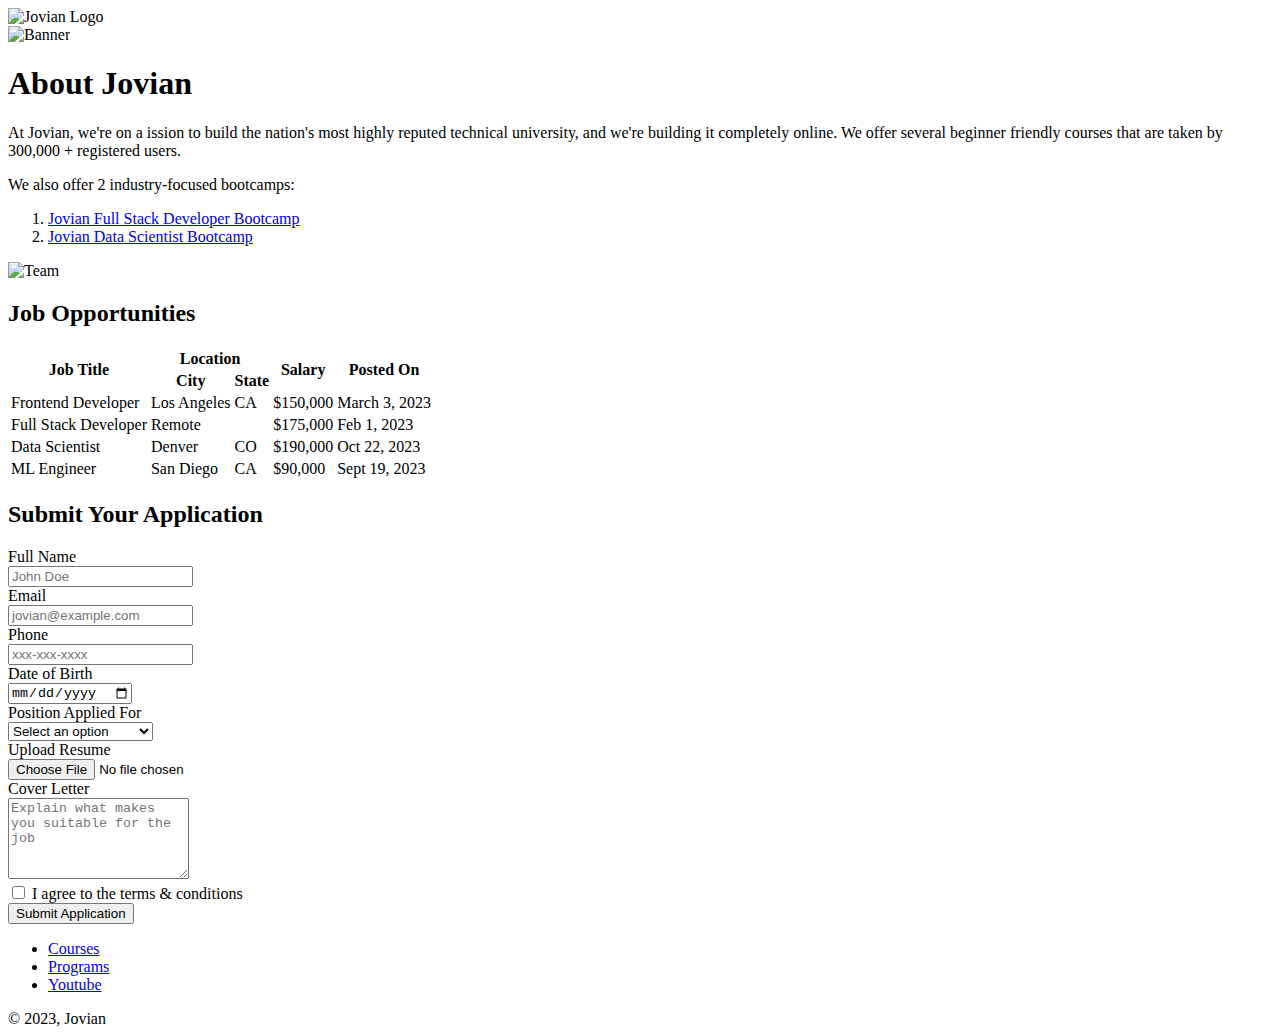
==== src/index.html @ 4813a9be "change to "About Jovian"" ====
<!DOCTYPE html>
<html lang="en">

<head>
  <title>
    My First Web Page
  </title>
  <link rel="preconnect" href="https://fonts.googleapis.com">
  <link rel="preconnect" href="https://fonts.gstatic.com" crossorigin>
  <link
    href="https://fonts.googleapis.com/css2?family=Inter:wght@400;500;600;700&family=Roboto:ital,wght@0,500;0,700;0,900;1,400&display=swap"
    rel="stylesheet">
  <link rel="stylesheet" href="styles.css">
</head>

<body>
  <div id="navbar">
    <img id="logo" alt="Jovian Logo" src="https://jovian.com/jovian_logo.svg">
  </div>
  <img id="banner" src="banner.jpg" alt="Banner" height="240">
  <h1>
    About Jovian
  </h1>

  <div id="about">
    <div id="description">
      <p style="margin-top: 0;">
        At Jovian, we're on a ission to build the nation's most highly reputed technical university, and we're building
        it completely online. We offer several beginner friendly courses that are taken by 300,000 + registered users.
      </p>
      <p>
        We also offer 2 industry-focused bootcamps:
      <ol>
        <li>
          <a href="https://jovian.com/program/jovian-full-stack-developer-bootcamp" target="_blank">
            Jovian Full Stack Developer Bootcamp
          </a>
        </li>

        <li>
          <a href="https://jovian.com/program/jovian-data-science-bootcamp" target="_blank">
            Jovian Data Scientist Bootcamp
          </a>
        </li>
      </ol>
      </p>
    </div>
    <div id="team">
      <img id="team-image" alt="Team" src="Team.jpg">
    </div>
  </div>


  <h2>Job Opportunities</h2>
  <div id="jobs">
    <table id="jobs-table">
      <tr class="jobs-header-row">
        <th rowspan="2"> Job Title</th>
        <th colspan="2"> Location</th>
        <th rowspan="2">Salary</th>
        <th rowspan="2">Posted On</th>
      </tr>
      <tr class="jobs-header-row">
        <th>City</th>
        <th>State</th>
      </tr>
      <tr class="jobs-data-row">
        <td>Frontend Developer</td>
        <td>Los Angeles</td>
        <td>CA</td>
        <td>$150,000</td>
        <td>March 3, 2023</td>
      </tr>
      <tr class="jobs-data-row">
        <td>Full Stack Developer</td>
        <td colspan="2">Remote</td>

        <td>$175,000</td>
        <td>Feb 1, 2023</td>
      </tr>
      <tr class="jobs-data-row">
        <td>Data Scientist</td>
        <td>Denver</td>
        <td>CO</td>
        <td>$190,000</td>
        <td>Oct 22, 2023</td>
      </tr>
      <tr class="jobs-data-row">
        <td>ML Engineer</td>
        <td>San Diego</td>
        <td>CA</td>
        <td>$90,000</td>
        <td>Sept 19, 2023</td>
      </tr>
    </table>
  </div>

  <div id="application">
    <h2>Submit Your Application</h2>

  <form 
  id="application-form" 
  action="https://formbold.com/s/35Xwy"
  method="POST"
  
  >
<div class="form-group">
<label for="name">Full Name</label><br>
  <input type="text=" id="name" name="Full Name" required placeholder="John Doe">
</div>

<div class="form-group">
  <label for="email">Email</label><br>
  <input type="email" id="email" name="Email Address" required placeholder="jovian@example.com">
</div>

  <div class="form-group">
    <label for="phone">Phone</label><br>
    <input type="tel" id="phone" name="phone" required placeholder="xxx-xxx-xxxx">
  </div>

  <div class="form-group">
    <label for="dob">Date of Birth</label><br>
<input type="date" id="dob" name="dob" required>
  </div>

  <div class="form-group">
    <label for="position">Position Applied For</label><br>
    <select id="position" name="Position Applied" required>
<option value="">Select an option</option>
<option value="frontend developer">Frontend Developer</option>
<option value="full stack developer">Full Stack Developer</option>
<option value="Data Scientist">Data Scientist</option>
<option value="ML Engineer">ML Engineer</option>
    </select>
  </div>

<div class="form-group">
  <label for="resume">Upload Resume</label><br>
  <input type="file" id="resume" name="resume" accept=".pdf, .doc, .docx" required>
</div>

<div class="form-group"></div>
<label for="coverletter">Cover Letter</label><br>
<textarea id="coverletter" name="coverletter" rows="5"  placeholder="Explain what makes you suitable for the job"></textarea>

<div class="form-group">
  <label for="terms">
  <input type= "checkbox" id="terms" name="terms" required>
  I agree to the terms & conditions
  </label>
</div>

<div class="form-group">
  <input type="submit" value="Submit Application">
</div>

    </form>

  </div>



  <div id="footer">
    <ul id="footer-links">
      <li>
        <a href="https://jovian.com/learn" target="_blank">
          Courses
        </a>
      </li>
      <li>
        <a href="https://jovian.com/learn" target="_blank">
          Programs
        </a>
      </li>
      <li>
        <a href="https://www.youtube.com/@jovianhq" target=_blank">
          Youtube
        </a>
      </li>
    </ul>
    <span class="copyright">© 2023, Jovian</span>
  </div>
</body>

</html>
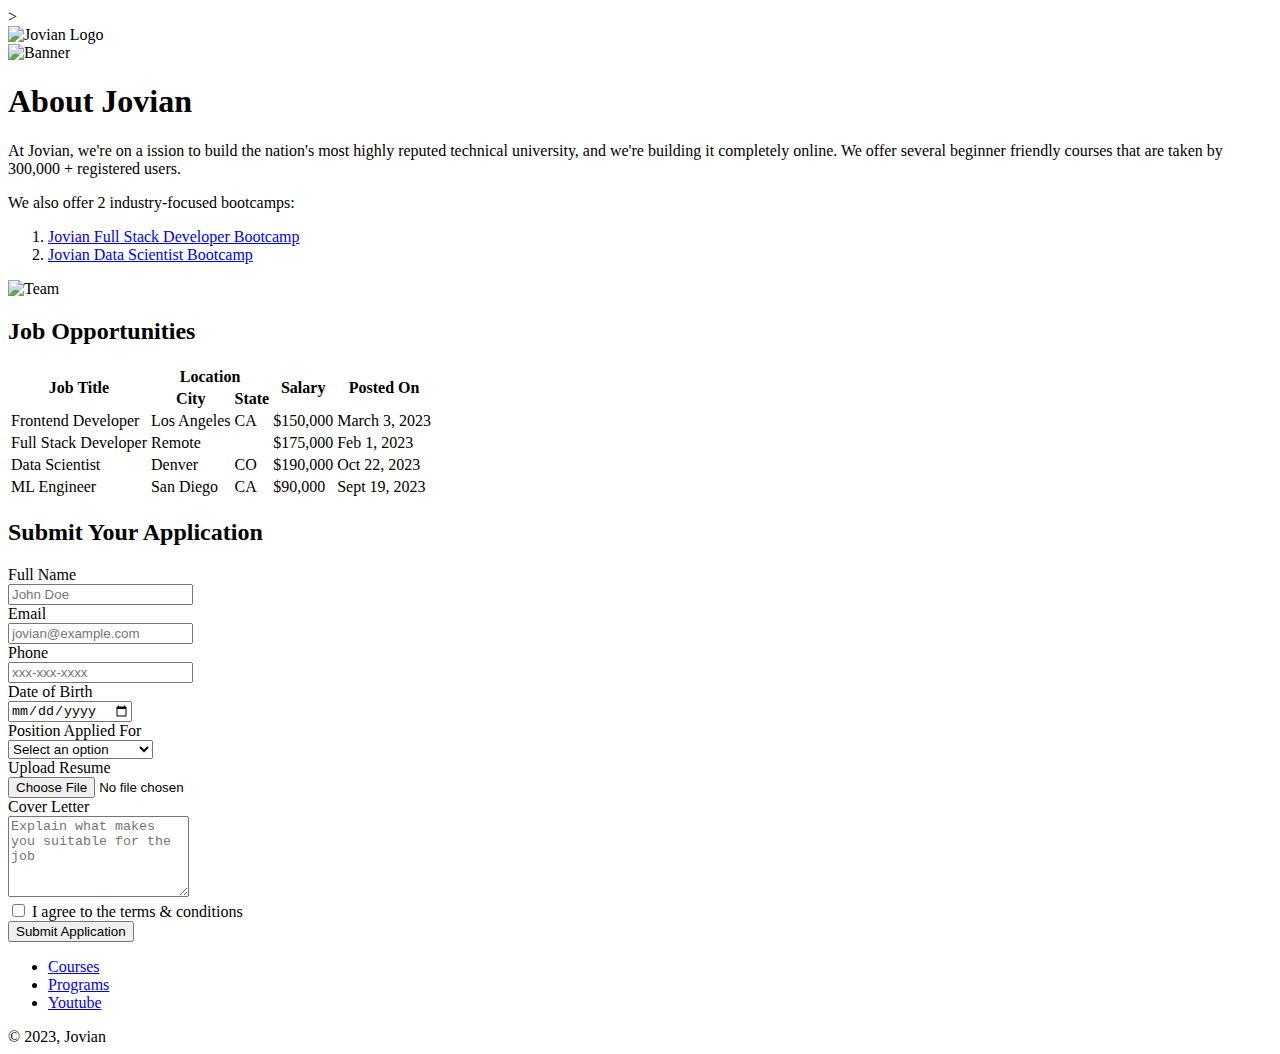
==== commit 8b20a37d: "Added icon, added meta image, changed og title" ====
--- a/src/index.html
+++ b/src/index.html
@@ -1,10 +1,32 @@
 <!DOCTYPE html>
 <html lang="en">
 
-<head>
-  <title>
-    My First Web Page
-  </title>
+<head>  
+  <meta charset="UTF-8">
+  <meta name="viewport" content="width=device-width, initial-scale=1.0">
+  <meta name="description" content="Learn about job openings at Jovian and submit your application now">
+  <meta name="keywords" content="data science, software development, jobs">
+  <meta name="author" content="Jovian">
+  <meta name="robots" content="index, follow">
+  <meta property="og:title" content= <meta charset="UTF-8">
+    <meta name="viewport" content="width=device-width, initial-scale=1.0">
+    <meta name="description" content="Learn about job openings at Jovian and submit your application now">
+    <meta name="keywords" content="data science, software development, jobs">
+    <meta name="author" content="Jovian">
+    <meta name="robots" content="index, follow">
+    <meta property="og:title" content= "Jovian Careers | Build a Successful Career in Tech">
+    <meta property="og:description" content="Learn about job openings at Jovian and submit your application now">
+    <meta property="og:image" content="/jovian_meta.png">
+    <meta name="twitter:title" content="Jovian Careers">
+    <meta name="twitter:description" content="Learn about job openings at Jovian and submit your application now">
+    <meta name="twitter:image" content="/jovian_meta.png">>
+  <meta property="og:description" content="Learn about job openings at Jovian and submit your application now">
+  <meta property="og:image" content="/jovian_meta.png">
+  <meta name="twitter:title" content="Jovian Careers">
+  <meta name="twitter:description" content="Learn about job openings at Jovian and submit your application now">
+  <meta name="twitter:image" content="/jovian_meta.png">
+  <title>Jovian Careers | Build a Successful Career in Tech</title>
+  <link rel="icon" href="/jovian_favicon.png" type="image/x-icon">
   <link rel="preconnect" href="https://fonts.googleapis.com">
   <link rel="preconnect" href="https://fonts.gstatic.com" crossorigin>
   <link
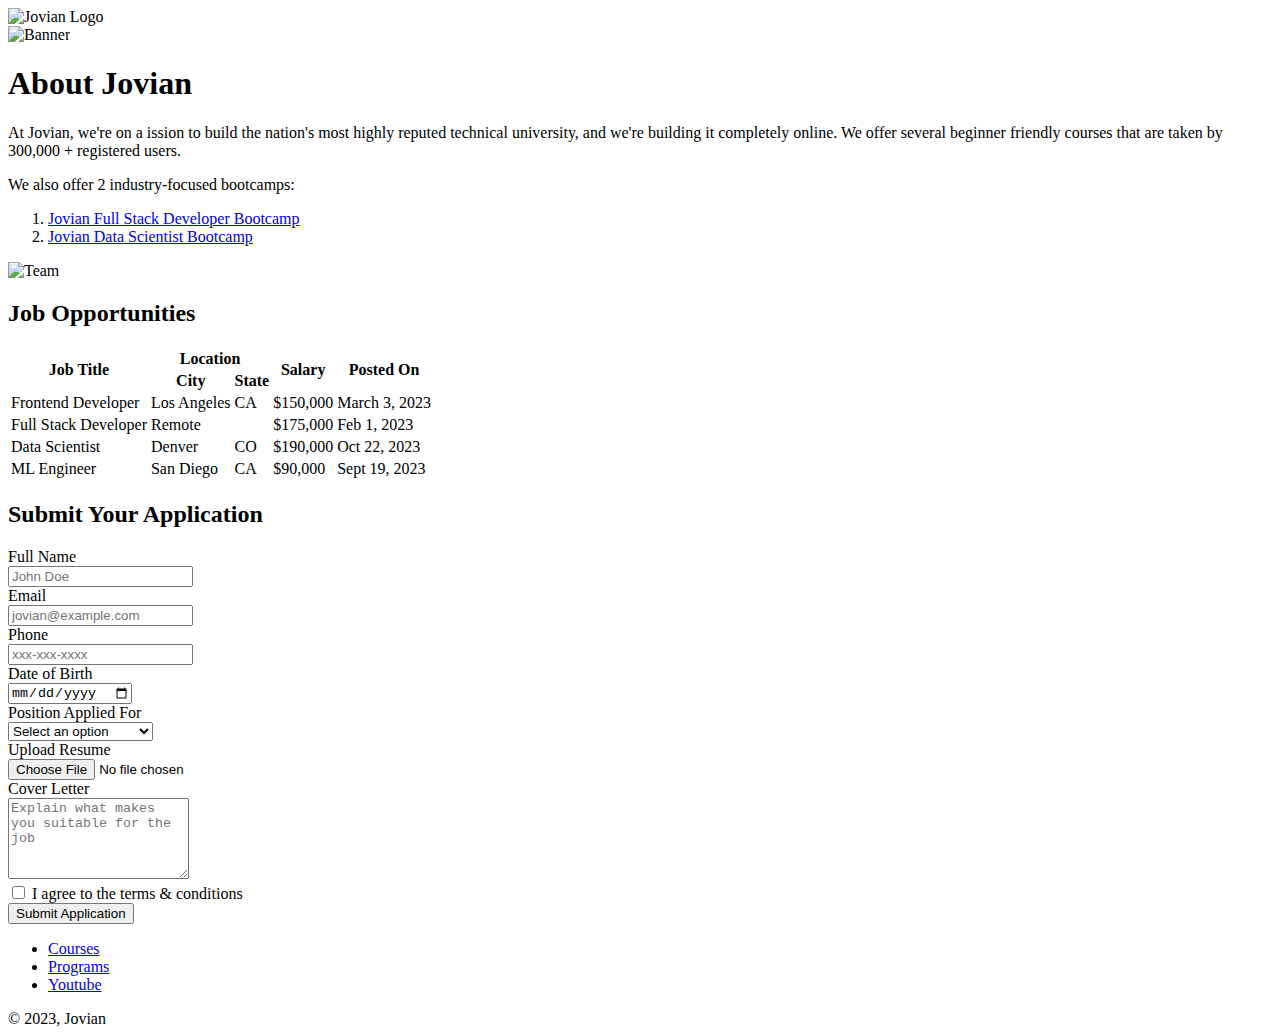
==== commit 68f5687c: "added meta tags" ====
--- a/src/index.html
+++ b/src/index.html
@@ -3,29 +3,18 @@
 
 <head>  
   <meta charset="UTF-8">
-  <meta name="viewport" content="width=device-width, initial-scale=1.0">
-  <meta name="description" content="Learn about job openings at Jovian and submit your application now">
-  <meta name="keywords" content="data science, software development, jobs">
-  <meta name="author" content="Jovian">
-  <meta name="robots" content="index, follow">
-  <meta property="og:title" content= <meta charset="UTF-8">
     <meta name="viewport" content="width=device-width, initial-scale=1.0">
     <meta name="description" content="Learn about job openings at Jovian and submit your application now">
     <meta name="keywords" content="data science, software development, jobs">
     <meta name="author" content="Jovian">
     <meta name="robots" content="index, follow">
-    <meta property="og:title" content= "Jovian Careers | Build a Successful Career in Tech">
+    <meta property="og:title" content="Jovian Careers">
     <meta property="og:description" content="Learn about job openings at Jovian and submit your application now">
     <meta property="og:image" content="/jovian_meta.png">
     <meta name="twitter:title" content="Jovian Careers">
     <meta name="twitter:description" content="Learn about job openings at Jovian and submit your application now">
-    <meta name="twitter:image" content="/jovian_meta.png">>
-  <meta property="og:description" content="Learn about job openings at Jovian and submit your application now">
-  <meta property="og:image" content="/jovian_meta.png">
-  <meta name="twitter:title" content="Jovian Careers">
-  <meta name="twitter:description" content="Learn about job openings at Jovian and submit your application now">
-  <meta name="twitter:image" content="/jovian_meta.png">
-  <title>Jovian Careers | Build a Successful Career in Tech</title>
+    <meta name="twitter:image" content="/jovian_meta.png">
+  <title>Jovian Careers</title>
   <link rel="icon" href="/jovian_favicon.png" type="image/x-icon">
   <link rel="preconnect" href="https://fonts.googleapis.com">
   <link rel="preconnect" href="https://fonts.gstatic.com" crossorigin>
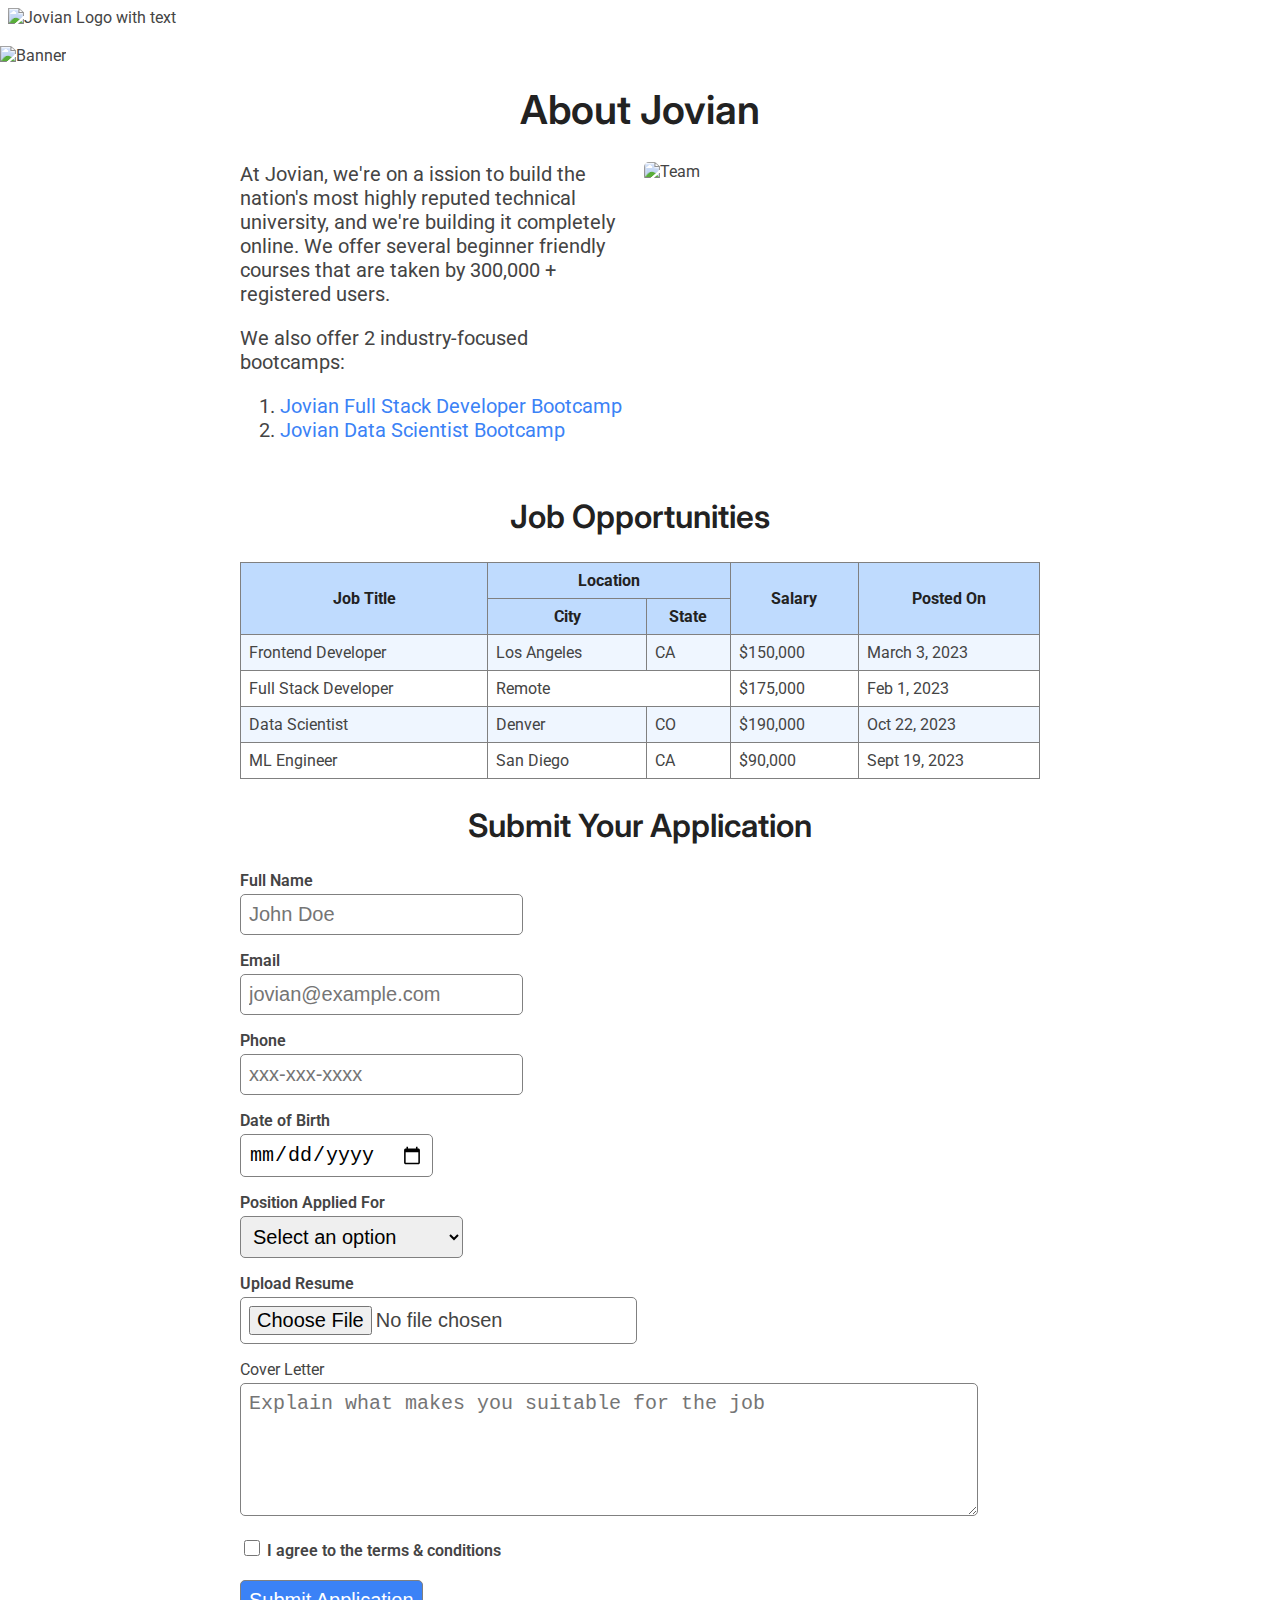
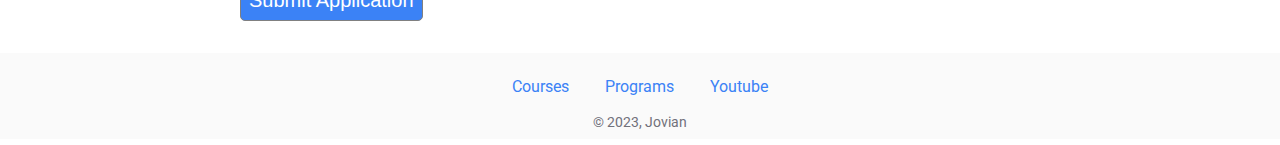
==== commit afc75566: "Added responsve layout" ====
--- a/src/index.html
+++ b/src/index.html
@@ -8,13 +8,13 @@
     <meta name="keywords" content="data science, software development, jobs">
     <meta name="author" content="Jovian">
     <meta name="robots" content="index, follow">
-    <meta property="og:title" content="Jovian Careers">
+    <meta property="og:title" content="Jovian Careers | Build a Successful Career in Tech">
     <meta property="og:description" content="Learn about job openings at Jovian and submit your application now">
     <meta property="og:image" content="/jovian_meta.png">
-    <meta name="twitter:title" content="Jovian Careers">
+    <meta name="twitter:title" content="Jovian Careers | Build a Successful Career in Tech">
     <meta name="twitter:description" content="Learn about job openings at Jovian and submit your application now">
     <meta name="twitter:image" content="/jovian_meta.png">
-  <title>Jovian Careers</title>
+  <title>Jovian Careers | Build a Successful Career in Tech</title>
   <link rel="icon" href="/jovian_favicon.png" type="image/x-icon">
   <link rel="preconnect" href="https://fonts.googleapis.com">
   <link rel="preconnect" href="https://fonts.gstatic.com" crossorigin>
@@ -26,9 +26,10 @@
 
 <body>
   <div id="navbar">
-    <img id="logo" alt="Jovian Logo" src="https://jovian.com/jovian_logo.svg">
-  </div>
-  <img id="banner" src="banner.jpg" alt="Banner" height="240">
+    <img id="logo" alt="Jovian Logo" src="jovian logo.png" height="30">
+    <img id="logo-with-text"  alt="Jovian Logo with text" src="https://jovian.com/jovian_logo.svg" height="30">
+  </div>
+  <img id="banner" src="banner.jpg" alt="Banner" >
   <h1>
     About Jovian
   </h1>
@@ -57,13 +58,45 @@
       </p>
     </div>
     <div id="team">
-      <img id="team-image" alt="Team" src="Team.jpg">
+      <img id="team-image"   alt="Team" src="Team.jpg">
     </div>
   </div>
 
 
   <h2>Job Opportunities</h2>
   <div id="jobs">
+    <div id="jobs-list">
+      <div class="job">
+          <div class="job-title">Frontend Developer</div>
+          <div class="job-detail">Los Angeles,CA</div>
+          <div class="job-detail">$150,000</div>
+          <div class="job-detail">Posted Mar 3, 2023</div>
+      </div >
+      <div class="job">
+          <div class="job-title">Full Stack Developer</div>
+          <div class="job-detail">Remote</div>
+          <div class="job-detail">$175,000</div>
+          <div class="job-detail">Posted Feb 1, 2023</div>
+      </div>
+      <div class="job">
+          <div class="job-title">Data Scientist</div>
+          <div class="job-detail">Denver,CO</div>
+          <div class="job-detail">$190,000</div>
+          <div class="job-detail">Posted Dec 22, 2022</div>
+      </div>
+      <div class="job">
+          <div class="job-title">ML Engineer</div>
+          <div class="job-detail">San Diego,CA</div>
+          <div class="job-detail">$90,000</div>
+          <div class="job-detail">Posted Sep 19, 2022</div>
+      </div>
+  </div>
+
+
+
+
+
+
     <table id="jobs-table">
       <tr class="jobs-header-row">
         <th rowspan="2"> Job Title</th>
--- a/src/styles.css
+++ b/src/styles.css
@@ -0,0 +1,337 @@
+/* Base styles (extra small devices - mobile) */
+/* CSS rules */
+
+html{
+
+font-size: 14px;
+}
+
+body{
+    margin: 0;
+    padding: 0;
+    font-family: 'Roboto', sans-serif;
+    color: #444444;
+    font-size: 1em;
+}
+
+
+h1, h2, h3, h4, h5, h6 {
+    font-family: 'Inter', sans-serif;
+    font-weight: 600;
+    color: #222222;
+   }
+
+   h1, h2, h3, h4, h5, h6 {
+    font-family: 'Inter', sans-serif;
+    font-weight: 600;
+    color: #222222;
+   }
+
+   h1 {font-size: 2.5rem;}
+   h2 {font-size: 2rem;}
+   h3 {font-size: 1.75rem;}
+   h4 {font-size: 1.5rem;}
+   h5 {font-size: 1.25rem;} 
+   h6 {font-size: 1rem;}
+
+
+
+a {
+  text-decoration: none;
+  color: #3b82f6;
+  
+ }
+ 
+ a:hover {
+ color: #1d4ed8;
+ }
+
+ #navbar {
+    padding: 8px;
+    margin: 0px;
+   }
+
+#logo{
+    display: block;
+}
+
+
+
+   #logo-with-text{
+    display: none;
+
+}
+#banner {
+    object-fit: cover;
+    height: 150px;
+width: 100%;  
+}
+
+
+
+h1 {text-align: center;
+    margin: 12px 0;
+}
+
+#about {
+    display: flex;
+    flex-direction: column;
+    max-width: 500px;
+    margin: 0 auto;
+    padding: 8px;
+   }
+
+   #description {
+    font-size: 1.25rem;
+   }
+
+#team{
+    width: 100%;
+}
+   
+   #team-image {
+    border-radius: 5px;
+    width: 100%;
+   }
+
+   h2 {
+    text-align: center;
+   }
+
+
+   #jobs {
+    max-width: 500px;
+    margin: 0 auto;
+    padding: 0 8px;
+   }
+
+#jobs-list{
+
+    display: block;
+}
+
+
+#jobs-table{
+
+    display: none;
+}
+
+.job {
+    
+border: 1px solid #dddddd;
+margin-top: 8px;
+border-radius: 5px;
+padding: 8px;
+
+}
+
+
+.job-title{
+
+    font-size: 1.25rem;
+    font-weight: 500;
+    color: #222222;
+}
+
+
+.job-detail{
+
+margin-top: 4px;
+color: #555555
+
+}
+
+#application{
+    max-width: 500px;
+    margin: 0 auto;
+    padding: 0 8px;
+   }
+   
+   .form-group{
+    margin: 16px 0;
+   ;
+   }
+   
+   .form-group label{
+    font-weight: 600;
+   }
+   
+   .form-group input, select, textarea{
+    width: 90%;
+    padding: 8px;
+    font-size: 1.25rem;
+   margin-top: 4px;
+    border-radius: 5px;
+    border: 1px solid grey
+   }
+   
+   .form-group textarea{
+    font-family: Roboto, sans-serif;
+   }
+   .form-group input[type="checkbox"]{
+    width: 16px;
+    height: 16px;
+   }
+   
+   .form-group input[type="submit"]{
+    background-color: #3b82f6;
+    color: white;
+    font-weight: 500;
+    cursor: pointer;
+   }
+
+   #footer{
+    background-color: #fafafa; 
+    padding: 8px ;
+    margin-top: 32px;
+    text-align: center;
+   }
+   
+   
+   #footer-links{
+    list-style: none;
+    padding-left: 0;
+   }
+   #footer-links li{
+    margin: 8px 16px;
+   }
+   .copyright {
+    color: #71717A;
+    font-size: 0.875rem;
+   }
+
+
+
+
+
+
+
+
+
+
+/* Small devices (tablets) */
+@media screen and (min-width: 576px) {
+    html{
+    font-size: 16px;
+    }
+
+    #logo{
+        display: none;
+    }
+
+    #logo-with-text{
+        display: block;
+
+    }
+
+    #banner{
+        height: 200px;
+    }
+
+    h1{
+        margin: 16px 0;
+    }
+
+
+    .form-group input, select{
+
+        width: auto ;
+    }
+    
+.form-group textarea{
+    width: 80%;
+}
+
+#footer-links li{
+    display: inline;
+}
+
+
+
+
+
+  }
+
+  /* Medium devices (laptops) */
+@media screen and (min-width: 768px) {
+    #banner{
+        height: 250px;
+    }
+    h1{
+        margin: 20px 0;
+    }
+
+    #about{
+        max-width: 800px;
+        flex-direction: row;
+    }
+    #description {
+        width: 50%;
+        padding-right: 8px;
+       }
+#team{
+
+    width: 50%;
+}
+
+
+#jobs{
+    min-width: 800px;
+}
+#jobs-list{
+
+    display: none;
+}
+
+#jobs-table{
+
+    display: table;
+        width: 100%;
+        border: 1px solid grey;
+        border-collapse: collapse;
+       }
+
+
+       .jobs-header-row th {
+        border: 1px solid grey;
+        padding: 8px;
+        background-color: #bfdbfe;
+        text-align: center;
+        color: #222222;
+       }
+       
+       .jobs-data-row td {
+        border: 1px solid grey;
+        padding: 8px;
+        
+       }
+       
+       #jobs-table tr:nth-child(odd)
+       {
+       background-color: #eff6ff
+       }
+       #application{
+        max-width: 800px;
+               }
+   
+             
+
+
+}
+
+
+  
+
+/* Large devices (desktops) */
+@media screen and (min-width: 992px) {
+    /* CSS rules */
+
+  }
+  
+  /* Extra large devices (large desktops) */
+  @media screen and (min-width: 1200px) {
+   
+    #banner{
+        height: 300px;
+    }
+  }
